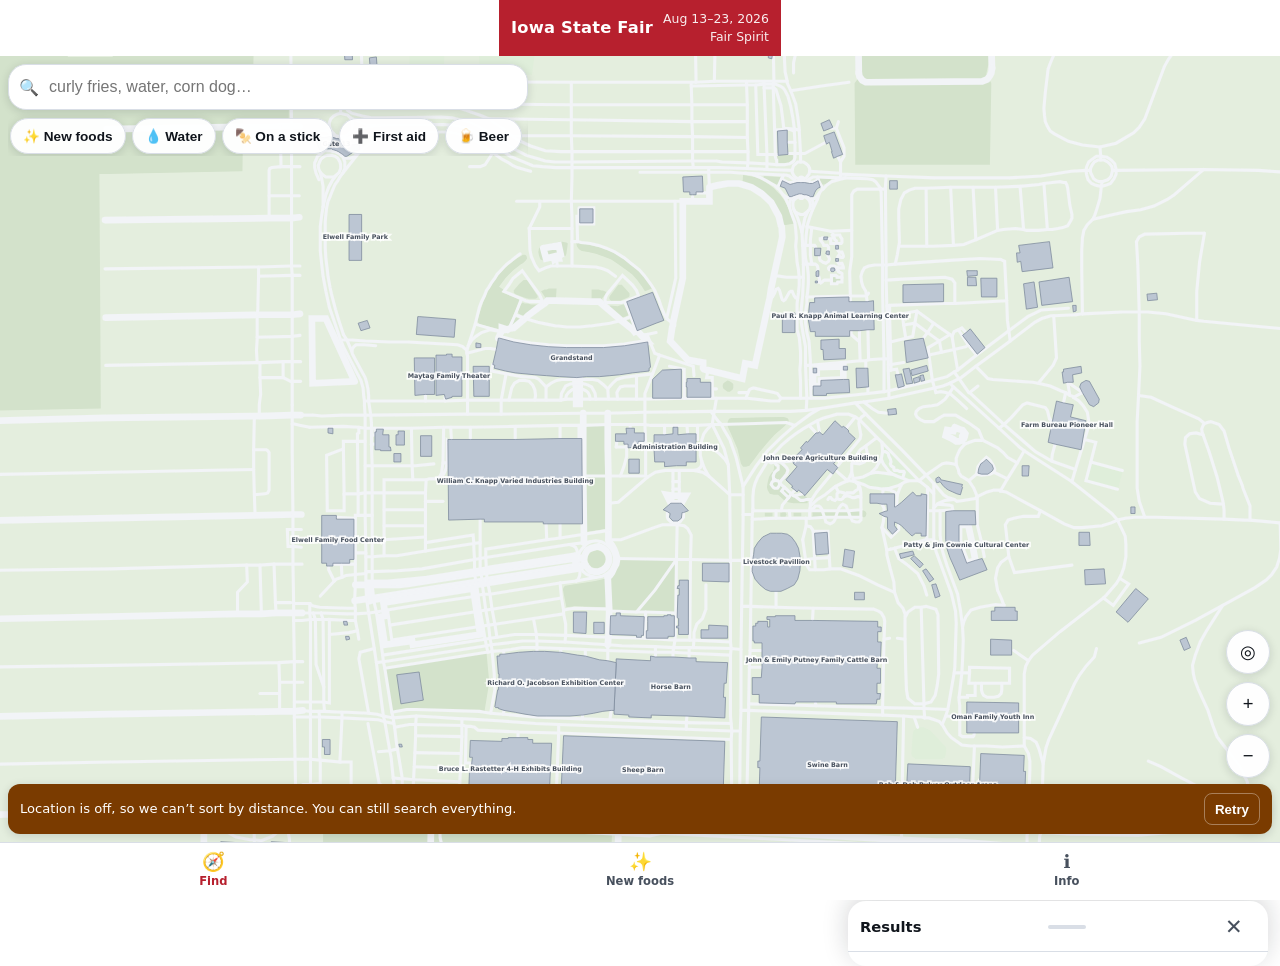
==== index.html @ 3318e54b "Iowa State Fair 2026 finder — offline-first fairground food search Mobile-first static site: search " ====
<!DOCTYPE html>
<html lang="en">
<head>
<meta charset="utf-8">
<meta name="viewport" content="width=device-width, initial-scale=1, viewport-fit=cover, maximum-scale=5">
<meta name="theme-color" content="#b7202e">
<meta name="description" content="Find food, water and anything else at the 2026 Iowa State Fair, sorted by how far it is from where you're standing. Works offline.">
<title>Find it — Iowa State Fair 2026</title>
<!-- All paths are relative so this works from file://, a Caddy subpath, or GitHub Pages. -->
<link rel="manifest" href="./manifest.webmanifest">
<link rel="stylesheet" href="./css/app.css">
</head>
<body>
<div class="app">
  <header class="topbar">
    <span class="wordmark">Iowa State Fair</span>
    <span class="dates">Aug 13–23, 2026<br>Fair Spirit</span>
  </header>

  <main class="find" id="find">
    <svg id="map" aria-describedby="map-desc"></svg>
    <p id="map-desc" class="sr-only">
      Schematic map of the Iowa State Fairgrounds. Search or use the category buttons to list
      places sorted by distance from you; each result opens walking directions.
    </p>

    <div class="searchwrap">
      <div class="searchbar">
        <span aria-hidden="true">🔍</span>
        <label class="sr-only" for="q">Search food, drinks, stands and places</label>
        <input id="q" type="search" inputmode="search" autocomplete="off"
               enterkeyhint="search" placeholder="curly fries, water, corn dog…">
        <button class="clear" id="clear" type="button" aria-label="Clear search" hidden>✕</button>
      </div>
      <div class="chips" role="group" aria-label="Quick categories">
        <button class="chip" type="button" data-chip="new">✨ New foods</button>
        <button class="chip" type="button" data-chip="water">💧 Water</button>
        <button class="chip" type="button" data-chip="stick">🍢 On a stick</button>
        <button class="chip" type="button" data-chip="firstaid">➕ First aid</button>
        <button class="chip" type="button" data-chip="beer">🍺 Beer</button>
        <button class="chip" type="button" data-chip="gates">🚪 Gates</button>
        <button class="chip diet" type="button" data-diet="V">Vegan</button>
        <button class="chip diet" type="button" data-diet="VG">Vegetarian</button>
        <button class="chip diet" type="button" data-diet="GF">Gluten-friendly</button>
        <button class="chip diet" type="button" data-diet="DF">Dairy-free</button>
      </div>
    </div>

    <div class="map-controls">
      <button class="map-btn" id="locate" type="button" aria-label="Centre on my location">◎</button>
      <button class="map-btn" id="zin" type="button" aria-label="Zoom in">+</button>
      <button class="map-btn" id="zout" type="button" aria-label="Zoom out">−</button>
      <button class="map-btn" id="zreset" type="button" aria-label="Show whole fairgrounds">⤢</button>
    </div>

    <div class="status" id="status" hidden role="status"></div>

    <section class="sheet" id="sheet" aria-live="polite">
      <div class="sheet-grip">
        <span class="sheet-title" id="sheet-title">Results</span>
        <span class="bar" aria-hidden="true"></span>
        <button class="sheet-close" id="sheet-close" type="button" aria-label="Close">✕</button>
      </div>
      <div class="sheet-body" id="sheet-body"></div>
    </section>
  </main>

  <nav class="nav" aria-label="Main">
    <a href="./index.html" aria-current="page"><span class="ico" aria-hidden="true">🧭</span>Find</a>
    <a href="./foods.html"><span class="ico" aria-hidden="true">✨</span>New foods</a>
    <a href="./info.html"><span class="ico" aria-hidden="true">ℹ️</span>Info</a>
  </nav>
</div>

<script src="./js/data.js"></script>
<script src="./js/geo.js"></script>
<script src="./js/fuzzy.js"></script>
<script src="./js/fairmap.js"></script>
<script src="./js/find.js"></script>
<script src="./js/shell.js"></script>
</body>
</html>
---- css/app.css ----
/*
 * app.css — mobile-first styles for the Iowa State Fair finder.
 *
 * Design constraints that drove this, all of them physical:
 *   - It is used outdoors in August sun, so contrast is high and mid-greys are avoided.
 *   - It is used one-handed while walking, so controls are >=44px and live in thumb reach at
 *     the bottom of the screen.
 *   - It is used on a phone that may be at 5% battery, so there are no decorative animations.
 *   - The map must fill the screen; chrome floats over it rather than stacking above it.
 */

:root {
  /* Fair colours, pulled toward high contrast rather than matched exactly. */
  --ink: #10151c;
  --ink-soft: #47505d;
  --ink-faint: #6b7480;
  --paper: #ffffff;
  --paper-2: #f4f6f9;
  --line: #d9dee6;

  --brand: #b7202e;          /* Iowa State Fair red */
  --brand-dark: #8d1622;
  --accent: #0b6ea8;         /* water / info blue */
  --go: #1c7a44;             /* directions green */
  --warn: #a05a00;

  /* Map surfaces. Pushed toward more separation than looks necessary indoors — on a phone in
     direct sun, low-contrast greys and greens collapse into one flat wash. */
  --grass: #e4eede;
  --grass-2: #d3e2cb;
  --road: #f2f4f7;
  --bldg: #bcc6d3;
  --bldg-line: #7d8a9c;

  --r: 12px;
  --r-lg: 18px;
  --tap: 44px;
  --shadow: 0 2px 10px rgba(16, 21, 28, .14);
  --shadow-lg: 0 -6px 26px rgba(16, 21, 28, .18);

  --safe-b: env(safe-area-inset-bottom, 0px);
  --safe-t: env(safe-area-inset-top, 0px);
  --nav-h: 58px;
}

* { box-sizing: border-box; }

html, body {
  margin: 0;
  padding: 0;
  height: 100%;
  overscroll-behavior: none;       /* no pull-to-refresh while panning the map */
}

body {
  font: 16px/1.45 system-ui, -apple-system, "Segoe UI", Roboto, Helvetica, Arial, sans-serif;
  color: var(--ink);
  background: var(--paper);
  -webkit-text-size-adjust: 100%;
}

h1, h2, h3 { line-height: 1.2; margin: 0 0 .4em; }
h1 { font-size: 1.35rem; }
h2 { font-size: 1.1rem; }
h3 { font-size: .98rem; }
p { margin: 0 0 .8em; }
a { color: var(--accent); }

/* Visible focus everywhere — this gets used with gloves, in sun, and by keyboard. */
:focus-visible {
  outline: 3px solid var(--accent);
  outline-offset: 2px;
}

.sr-only {
  position: absolute; width: 1px; height: 1px;
  padding: 0; margin: -1px; overflow: hidden;
  clip: rect(0 0 0 0); white-space: nowrap; border: 0;
}

/* ---------------------------------------------------------------- app shell */

.app {
  display: flex;
  flex-direction: column;
  height: 100%;
}

.topbar {
  padding: calc(var(--safe-t) + 10px) 12px 10px;
  background: var(--brand);
  color: #fff;
  display: flex;
  align-items: center;
  gap: 10px;
  flex: none;
}
.topbar .wordmark { font-weight: 800; letter-spacing: .2px; font-size: 1.02rem; }
.topbar .dates { margin-left: auto; font-size: .78rem; opacity: .92; text-align: right; }

.page {
  flex: 1 1 auto;
  overflow-y: auto;
  -webkit-overflow-scrolling: touch;
  padding: 14px 12px calc(var(--nav-h) + var(--safe-b) + 20px);
}

/* ---------------------------------------------------------------- bottom nav */

.nav {
  position: fixed;
  left: 0; right: 0; bottom: 0;
  height: calc(var(--nav-h) + var(--safe-b));
  padding-bottom: var(--safe-b);
  display: flex;
  background: var(--paper);
  border-top: 1px solid var(--line);
  z-index: 40;
}
.nav a {
  flex: 1;
  display: flex;
  flex-direction: column;
  align-items: center;
  justify-content: center;
  gap: 2px;
  min-height: var(--tap);
  text-decoration: none;
  color: var(--ink-soft);
  font-size: .72rem;
  font-weight: 600;
}
.nav a[aria-current="page"] { color: var(--brand); }
.nav .ico { font-size: 1.15rem; line-height: 1; }

/* ---------------------------------------------------------------- find screen */

.find {
  position: relative;
  flex: 1 1 auto;
  min-height: 0;
}

#map {
  position: absolute;
  inset: 0;
  width: 100%;
  height: 100%;
  background: var(--grass);
  touch-action: none;           /* we handle pan/pinch ourselves */
  cursor: grab;
  display: block;
}

/* --- map paint --- */
.area { fill: var(--grass-2); stroke: none; }
.area-parking { fill: #eceef1; }
.area-pitch, .area-playground { fill: #dfeeda; }

.way { fill: none; stroke: var(--road); stroke-linecap: round; }
.way-major { stroke-width: 26; }
.way-minor { stroke-width: 12; }

.bldg {
  fill: var(--bldg);
  stroke: var(--bldg-line);
  stroke-width: 3;
}

.bldg-label {
  fill: var(--ink-soft);
  font-weight: 600;
  paint-order: stroke;
  stroke: rgba(255, 255, 255, .85);
  stroke-width: 14;
  pointer-events: none;
}

.pin-hit { fill: transparent; }
.pin-dot { fill: var(--brand); stroke: #fff; stroke-width: 8; }
.pin-approx { fill: none; stroke: var(--brand); stroke-opacity: .35; stroke-dasharray: 14 12; stroke-width: 5; }
.pin-water .pin-dot { fill: var(--accent); }
.pin-water .pin-approx { stroke: var(--accent); }
.pin-amenity .pin-dot { fill: var(--warn); }
.pin-landmark .pin-dot { fill: #55606f; }
.pin.is-selected .pin-dot { fill: var(--go); r: 34; stroke-width: 10; }
.pin { cursor: pointer; }

.route-line {
  stroke: var(--go);
  stroke-width: 12;
  stroke-linecap: round;
  stroke-dasharray: 40 28;
  opacity: .95;
}
.target-ring { fill: none; stroke: var(--go); stroke-width: 8; opacity: .9; }
.target-dot { fill: var(--go); stroke: #fff; stroke-width: 6; }

.me-dot { fill: #1668d6; stroke: #fff; stroke-width: 9; }
.me-acc { fill: #1668d6; fill-opacity: .1; stroke: #1668d6; stroke-opacity: .35; stroke-width: 4; }
.me-heading { fill: #1668d6; fill-opacity: .5; }

/* --- floating map controls --- */
.map-controls {
  position: absolute;
  right: 10px;
  bottom: calc(var(--nav-h) + var(--safe-b) + 12px);
  display: flex;
  flex-direction: column;
  gap: 8px;
  z-index: 20;
}
.map-btn {
  width: var(--tap); height: var(--tap);
  border-radius: 50%;
  border: 1px solid var(--line);
  background: rgba(255, 255, 255, .96);
  box-shadow: var(--shadow);
  font-size: 1.15rem;
  color: var(--ink);
  display: grid;
  place-items: center;
  cursor: pointer;
}
.map-btn:active { background: var(--paper-2); }

/* --- search overlay --- */
.searchwrap {
  position: absolute;
  top: 8px; left: 8px; right: 8px;
  z-index: 30;
}
.searchbar {
  display: flex;
  align-items: center;
  gap: 8px;
  background: var(--paper);
  border: 1px solid var(--line);
  border-radius: var(--r-lg);
  box-shadow: var(--shadow);
  padding: 0 10px;
}
.searchbar input {
  flex: 1;
  min-height: var(--tap);
  border: 0;
  font-size: 1rem;
  background: transparent;
  color: var(--ink);
}
.searchbar input:focus { outline: none; }
.searchbar .clear {
  border: 0; background: transparent; cursor: pointer;
  font-size: 1.2rem; color: var(--ink-faint);
  min-width: 32px; min-height: 32px;
}

.chips {
  display: flex;
  gap: 6px;
  overflow-x: auto;
  padding: 8px 2px 2px;
  scrollbar-width: none;
}
.chips::-webkit-scrollbar { display: none; }
.chip {
  flex: none;
  min-height: 36px;
  padding: 0 12px;
  border-radius: 999px;
  border: 1px solid var(--line);
  background: rgba(255, 255, 255, .96);
  box-shadow: var(--shadow);
  font-size: .85rem;
  font-weight: 600;
  color: var(--ink);
  cursor: pointer;
  white-space: nowrap;
}
.chip[aria-pressed="true"] { background: var(--brand); border-color: var(--brand); color: #fff; }
.chip.diet[aria-pressed="true"] { background: var(--go); border-color: var(--go); }

/* --- results / detail sheet --- */
.sheet {
  position: absolute;
  left: 0; right: 0;
  /* Sit above the fixed bottom nav — anchoring to 0 hid the last result behind it. */
  bottom: calc(var(--nav-h) + var(--safe-b));
  max-height: 62%;
  background: var(--paper);
  border-radius: var(--r-lg) var(--r-lg) 0 0;
  box-shadow: var(--shadow-lg);
  z-index: 35;
  display: flex;
  flex-direction: column;
  transform: translateY(105%);
  transition: transform .18s ease-out;
}
.sheet.open { transform: translateY(0); }
@media (prefers-reduced-motion: reduce) {
  .sheet { transition: none; }
}
.sheet-grip {
  padding: 8px 12px 6px;
  display: flex;
  align-items: center;
  gap: 8px;
  border-bottom: 1px solid var(--line);
}
.sheet-grip .bar {
  width: 38px; height: 4px; border-radius: 2px;
  background: var(--line); margin: 0 auto;
}
.sheet-title { font-weight: 700; font-size: .92rem; }
.sheet-close {
  border: 0; background: transparent; font-size: 1.3rem;
  min-width: var(--tap); min-height: 36px; cursor: pointer; color: var(--ink-soft);
}
/* The sheet already clears the nav, so no safe-area padding is needed inside it. */
.sheet-body { overflow-y: auto; padding: 4px 0 10px; }

/* --- result rows --- */
.result {
  display: flex;
  gap: 10px;
  align-items: flex-start;
  width: 100%;
  text-align: left;
  padding: 11px 14px;
  border: 0;
  border-bottom: 1px solid var(--paper-2);
  background: transparent;
  cursor: pointer;
  min-height: var(--tap);
}
.result:active { background: var(--paper-2); }
.result .main { flex: 1; min-width: 0; }
/*
 * The fair's own item names can be a paragraph long ("HOQ TOFU WRAP - IOWA TOFU TOSSED IN...").
 * Clamping keeps every row scannable at a glance instead of letting one entry fill the sheet;
 * the full text is still there for screen readers and the detail view.
 */
.result .name {
  font-weight: 650;
  display: -webkit-box;
  -webkit-line-clamp: 2;
  -webkit-box-orient: vertical;
  line-clamp: 2;
  overflow: hidden;
  /* -webkit-box clips ascenders when the line box is tight, so give it explicit room. */
  line-height: 1.35;
  padding-top: 1px;
}
.result .sub {
  font-size: .84rem;
  color: var(--ink-soft);
  display: -webkit-box;
  -webkit-line-clamp: 2;
  -webkit-box-orient: vertical;
  line-clamp: 2;
  overflow: hidden;
}
.result .dist { flex: none; text-align: right; font-variant-numeric: tabular-nums; }
.result .dist b { display: block; font-size: .95rem; }
.result .dist span { font-size: .74rem; color: var(--ink-faint); }

.badges { display: flex; flex-wrap: wrap; gap: 4px; margin-top: 4px; }
.badge {
  font-size: .68rem;
  font-weight: 700;
  letter-spacing: .3px;
  padding: 2px 6px;
  border-radius: 5px;
  background: var(--paper-2);
  color: var(--ink-soft);
  border: 1px solid var(--line);
}
.badge.new { background: #fdf0d8; color: #7a4b00; border-color: #f0d9a8; }
.badge.rank { background: var(--brand); color: #fff; border-color: var(--brand-dark); }
.badge.diet { background: #e5f3ea; color: #14603a; border-color: #bfe0cc; }
.badge.approx { background: #eef1f5; color: var(--ink-faint); }
.badge.beer { background: #f3ecfa; color: #55307d; border-color: #ddcdef; }

.empty { padding: 22px 16px; color: var(--ink-soft); text-align: center; }
.empty b { color: var(--ink); }
.note {
  padding: 8px 14px;
  font-size: .8rem;
  color: var(--ink-soft);
  background: var(--paper-2);
  border-bottom: 1px solid var(--line);
}

/* --- directions panel --- */
.dir { padding: 12px 14px calc(14px + var(--safe-b)); }
.dir .where { font-weight: 750; font-size: 1.06rem; }
.dir .at { color: var(--ink-soft); font-size: .88rem; margin-top: 2px; }

.dir-live {
  display: flex;
  align-items: center;
  gap: 14px;
  margin: 12px 0;
  padding: 12px;
  border: 1px solid var(--line);
  border-radius: var(--r);
  background: var(--paper-2);
}
.arrow {
  width: 58px; height: 58px; flex: none;
  border-radius: 50%;
  background: var(--go);
  color: #fff;
  display: grid; place-items: center;
  font-size: 1.7rem;
  transition: transform .2s ease-out;
}
@media (prefers-reduced-motion: reduce) { .arrow { transition: none; } }
.dir-live .big { font-size: 1.5rem; font-weight: 800; font-variant-numeric: tabular-nums; line-height: 1.1; }
.dir-live .small { font-size: .85rem; color: var(--ink-soft); }

.btnrow { display: flex; gap: 8px; flex-wrap: wrap; }
.btn {
  flex: 1 1 auto;
  min-height: var(--tap);
  padding: 0 14px;
  border-radius: var(--r);
  border: 1px solid var(--line);
  background: var(--paper);
  font-size: .92rem;
  font-weight: 650;
  color: var(--ink);
  cursor: pointer;
  display: inline-flex; align-items: center; justify-content: center; gap: 6px;
  text-decoration: none;
}
.btn.primary { background: var(--go); border-color: var(--go); color: #fff; }
.btn.ghost { background: transparent; }

.hint {
  font-size: .78rem;
  color: var(--ink-faint);
  margin-top: 8px;
}

.menu-list { margin: 10px 0 0; padding: 0; list-style: none; columns: 2; column-gap: 14px; }
.menu-list li { font-size: .84rem; color: var(--ink-soft); break-inside: avoid; padding: 1px 0; }

/* --- status strip --- */
.status {
  position: absolute;
  left: 8px; right: 8px;
  bottom: calc(var(--nav-h) + var(--safe-b) + 8px);
  z-index: 25;
  padding: 9px 12px;
  border-radius: var(--r);
  background: rgba(16, 21, 28, .88);
  color: #fff;
  font-size: .82rem;
  box-shadow: var(--shadow);
  display: flex;
  gap: 10px;
  align-items: center;
}
.status.warn { background: #7a3b00; }
.status button {
  margin-left: auto; flex: none;
  min-height: 32px; padding: 0 10px;
  border-radius: 8px; border: 1px solid rgba(255, 255, 255, .35);
  background: transparent; color: #fff; font-weight: 650; cursor: pointer;
}
.status[hidden] { display: none; }

/* ---------------------------------------------------------------- content pages */

.card {
  border: 1px solid var(--line);
  border-radius: var(--r);
  padding: 12px;
  margin: 0 0 12px;
  background: var(--paper);
}
.card h2 { margin-bottom: .5em; }

table.tbl { width: 100%; border-collapse: collapse; font-size: .88rem; }
table.tbl th, table.tbl td {
  text-align: left; padding: 7px 6px; border-bottom: 1px solid var(--line); vertical-align: top;
}
table.tbl th { color: var(--ink-soft); font-size: .78rem; text-transform: uppercase; letter-spacing: .4px; }

dl.kv { margin: 0; font-size: .88rem; }
dl.kv dt { font-weight: 650; margin-top: 8px; }
dl.kv dd { margin: 2px 0 0; color: var(--ink-soft); }

.food {
  display: flex; gap: 10px; align-items: flex-start;
  padding: 12px 0; border-bottom: 1px solid var(--line);
}
.food:last-child { border-bottom: 0; }
.food .rankno {
  flex: none; width: 34px; height: 34px; border-radius: 50%;
  background: var(--brand); color: #fff;
  display: grid; place-items: center; font-weight: 800; font-size: .95rem;
}
.food .rankno.semi { background: #55606f; }
.food .desc { font-size: .86rem; color: var(--ink-soft); margin-top: 3px; }
.food .price { font-weight: 750; }

.provenance { font-size: .8rem; color: var(--ink-soft); }
.provenance li { margin-bottom: 3px; }

.verrow { display: flex; gap: 10px; align-items: center; flex-wrap: wrap; margin-top: 10px; }
.verbtn {
  flex: none; font: inherit; font-size: .8rem; font-weight: 700;
  font-variant-numeric: tabular-nums; letter-spacing: .02em;
  padding: 8px 12px; min-height: 34px; border-radius: var(--r);
  background: var(--paper-2); color: var(--ink-soft);
  border: 1px solid var(--line); cursor: pointer;
}
.verbtn:hover:not(:disabled) { color: var(--ink); border-color: var(--ink-faint); }
.verbtn:disabled { cursor: default; opacity: .65; }

/* ---------------------------------------------------------------- wider screens */

@media (min-width: 760px) {
  .page, .topbar { max-width: 820px; margin-inline: auto; }
  .sheet { max-height: 55%; left: auto; right: 12px; width: 420px; bottom: 12px; border-radius: var(--r-lg); }
  .sheet:not(.open) { transform: translateY(120%); }
  .searchwrap { max-width: 520px; }
  .menu-list { columns: 3; }
}

@media (prefers-color-scheme: dark) {
  /*
   * Lifted well above a "true dark" palette on purpose. The first dark build was legible on a
   * desktop monitor but the map read as near-black mud on a phone, and building labels
   * disappeared into their footprints. Evening at the fair is the case that matters here, so
   * the map surfaces stay comparatively light and the labels keep real contrast.
   */
  :root {
    --ink: #f2f5f8; --ink-soft: #bcc5d1; --ink-faint: #949eac;
    --paper: #161b22; --paper-2: #1f2630; --line: #38414f;
    --grass: #25332a; --grass-2: #2e3f33; --road: #3d4553;
    --bldg: #4a5462; --bldg-line: #6e7a8b;
    --brand: #d8404e;
    --go: #35a869;
    --accent: #3f9bd4;
  }
  .bldg-label { stroke: rgba(0, 0, 0, .75); stroke-width: 16; fill: #e6ecf4; }
  .me-dot { fill: #4b9cff; }
  .me-acc { fill: #4b9cff; stroke: #4b9cff; }
  .map-btn, .chip { background: rgba(21, 26, 33, .96); }
  .badge.new { background: #40320f; color: #f0d9a8; border-color: #5d4a1a; }
  .badge.diet { background: #163a27; color: #b6e2c8; border-color: #245c3c; }
  .badge.beer { background: #2e2340; color: #d6c4f0; border-color: #46345f; }
}
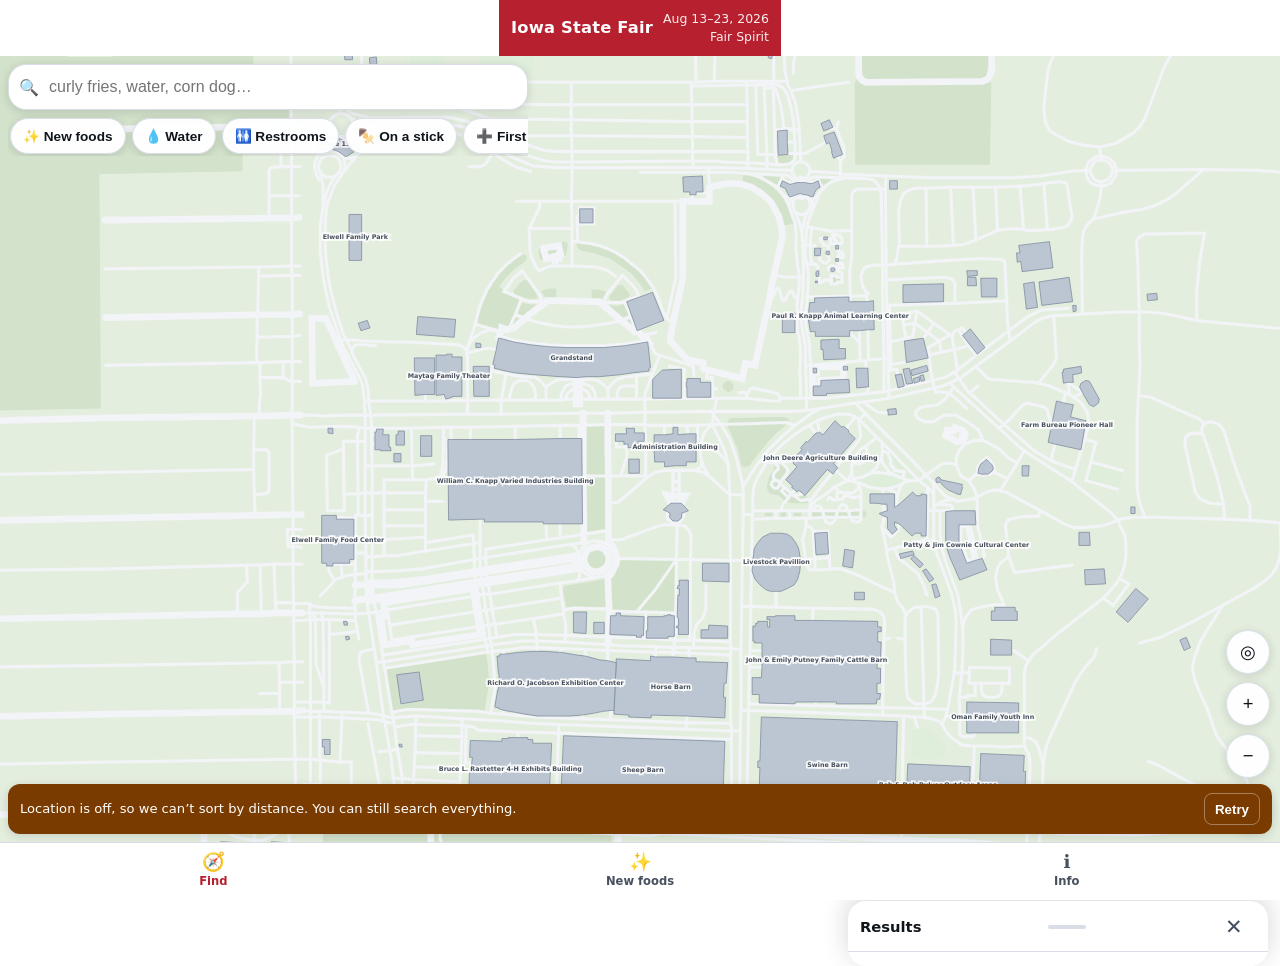
==== commit cd986545: "Add a Restrooms chip, from the two sources we can place honestly The app held no restroom data at al" ====
--- a/index.html
+++ b/index.html
@@ -8,6 +8,9 @@
 <title>Find it — Iowa State Fair 2026</title>
 <!-- All paths are relative so this works from file://, a Caddy subpath, or GitHub Pages. -->
 <link rel="manifest" href="./manifest.webmanifest">
+<!-- iOS reads apple-touch-icon rather than the manifest, and will not take an SVG. -->
+<link rel="icon" href="./icon.svg" type="image/svg+xml">
+<link rel="apple-touch-icon" href="./icon-180.png">
 <link rel="stylesheet" href="./css/app.css">
 </head>
 <body>
@@ -35,6 +38,7 @@
       <div class="chips" role="group" aria-label="Quick categories">
         <button class="chip" type="button" data-chip="new">✨ New foods</button>
         <button class="chip" type="button" data-chip="water">💧 Water</button>
+        <button class="chip" type="button" data-chip="restroom">🚻 Restrooms</button>
         <button class="chip" type="button" data-chip="stick">🍢 On a stick</button>
         <button class="chip" type="button" data-chip="firstaid">➕ First aid</button>
         <button class="chip" type="button" data-chip="beer">🍺 Beer</button>
@@ -76,6 +80,7 @@
 <script src="./js/geo.js"></script>
 <script src="./js/fuzzy.js"></script>
 <script src="./js/fairmap.js"></script>
+<script src="./js/wake.js"></script>
 <script src="./js/find.js"></script>
 <script src="./js/shell.js"></script>
 </body>
--- a/css/app.css
+++ b/css/app.css
@@ -23,6 +23,7 @@
   --accent: #0b6ea8;         /* water / info blue */
   --go: #1c7a44;             /* directions green */
   --warn: #a05a00;
+  --restroom: #6b3fa0;       /* restroom violet — the blue you'd expect is already water's */
 
   /* Map surfaces. Pushed toward more separation than looks necessary indoors — on a phone in
      direct sun, low-contrast greys and greens collapse into one flat wash. */
@@ -31,6 +32,13 @@
   --road: #f2f4f7;
   --bldg: #bcc6d3;
   --bldg-line: #7d8a9c;
+
+  /*
+   * Tells the browser both palettes are supported, so UA-drawn furniture — scrollbars, focus
+   * rings, form controls — follows the active one. Without it the sheet's scrollbar rendered as a
+   * light track over the dark panel.
+   */
+  color-scheme: light dark;
 
   --r: 12px;
   --r-lg: 18px;
@@ -182,6 +190,8 @@
 .pin-water .pin-dot { fill: var(--accent); }
 .pin-water .pin-approx { stroke: var(--accent); }
 .pin-amenity .pin-dot { fill: var(--warn); }
+.pin-restroom .pin-dot { fill: var(--restroom); }
+.pin-restroom .pin-approx { stroke: var(--restroom); }
 .pin-landmark .pin-dot { fill: #55606f; }
 .pin.is-selected .pin-dot { fill: var(--go); r: 34; stroke-width: 10; }
 .pin { cursor: pointer; }
@@ -332,6 +342,13 @@
   background: transparent;
   cursor: pointer;
   min-height: var(--tap);
+  /*
+   * Explicit, because this is a <button> and buttons do not inherit color — without it the name
+   * renders in the UA's `buttontext` while .sub below picks up --ink-soft, so in dark mode the
+   * subtitle came out brighter than the title it belongs to. Invisible in light mode, where
+   * buttontext happens to be near enough to --ink.
+   */
+  color: var(--ink);
 }
 .result:active { background: var(--paper-2); }
 .result .main { flex: 1; min-width: 0; }
@@ -363,6 +380,10 @@
 .result .dist { flex: none; text-align: right; font-variant-numeric: tabular-nums; }
 .result .dist b { display: block; font-size: .95rem; }
 .result .dist span { font-size: .74rem; color: var(--ink-faint); }
+/* "within about 150 ft" is prose, not a figure: narrower, softer, and it must not wrap to
+   three lines in a column sized for "220 ft". */
+.result .dist.rough { max-width: 8.5em; }
+.result .dist.rough b { font-size: .8rem; font-weight: 650; color: var(--ink-soft); }
 
 .badges { display: flex; flex-wrap: wrap; gap: 4px; margin-top: 4px; }
 .badge {
@@ -390,6 +411,10 @@
   background: var(--paper-2);
   border-bottom: 1px solid var(--line);
 }
+/* A note that says the number above it may be wrong has to out-shout the number. */
+.note.warn { background: #fdf0d8; color: #7a4b00; border-color: #f0d9a8; }
+/* Inside the directions panel these are inline blocks, not list headers. */
+.dir .note { border-bottom: 0; border-radius: var(--r); margin: 10px 0 0; }
 
 /* --- directions panel --- */
 .dir { padding: 12px 14px calc(14px + var(--safe-b)); }
@@ -416,6 +441,9 @@
   transition: transform .2s ease-out;
 }
 @media (prefers-reduced-motion: reduce) { .arrow { transition: none; } }
+/* "You're in the area": a target ring rather than a direction, because there isn't a useful one. */
+.arrow.static { background: var(--paper); color: var(--go); border: 2px solid var(--go); transition: none; }
+.dir-live.is-here { border-color: var(--go); }
 .dir-live .big { font-size: 1.5rem; font-weight: 800; font-variant-numeric: tabular-nums; line-height: 1.1; }
 .dir-live .small { font-size: .85rem; color: var(--ink-soft); }
 
@@ -545,6 +573,7 @@
     --brand: #d8404e;
     --go: #35a869;
     --accent: #3f9bd4;
+    --restroom: #a884d8;
   }
   .bldg-label { stroke: rgba(0, 0, 0, .75); stroke-width: 16; fill: #e6ecf4; }
   .me-dot { fill: #4b9cff; }
@@ -553,4 +582,9 @@
   .badge.new { background: #40320f; color: #f0d9a8; border-color: #5d4a1a; }
   .badge.diet { background: #163a27; color: #b6e2c8; border-color: #245c3c; }
   .badge.beer { background: #2e2340; color: #d6c4f0; border-color: #46345f; }
-}
+  /* Was the one badge left out of this block: a hardcoded near-white tile carrying --ink-faint,
+     which in dark resolves to light grey on light grey. It appears on every approximate pin. */
+  .badge.approx { background: #2b323d; color: #c3ccd8; border-color: var(--line); }
+  /* Same trap as .badge.new: a hardcoded cream tile would be unreadable here. */
+  .note.warn { background: #40320f; color: #f0d9a8; border-color: #5d4a1a; }
+}
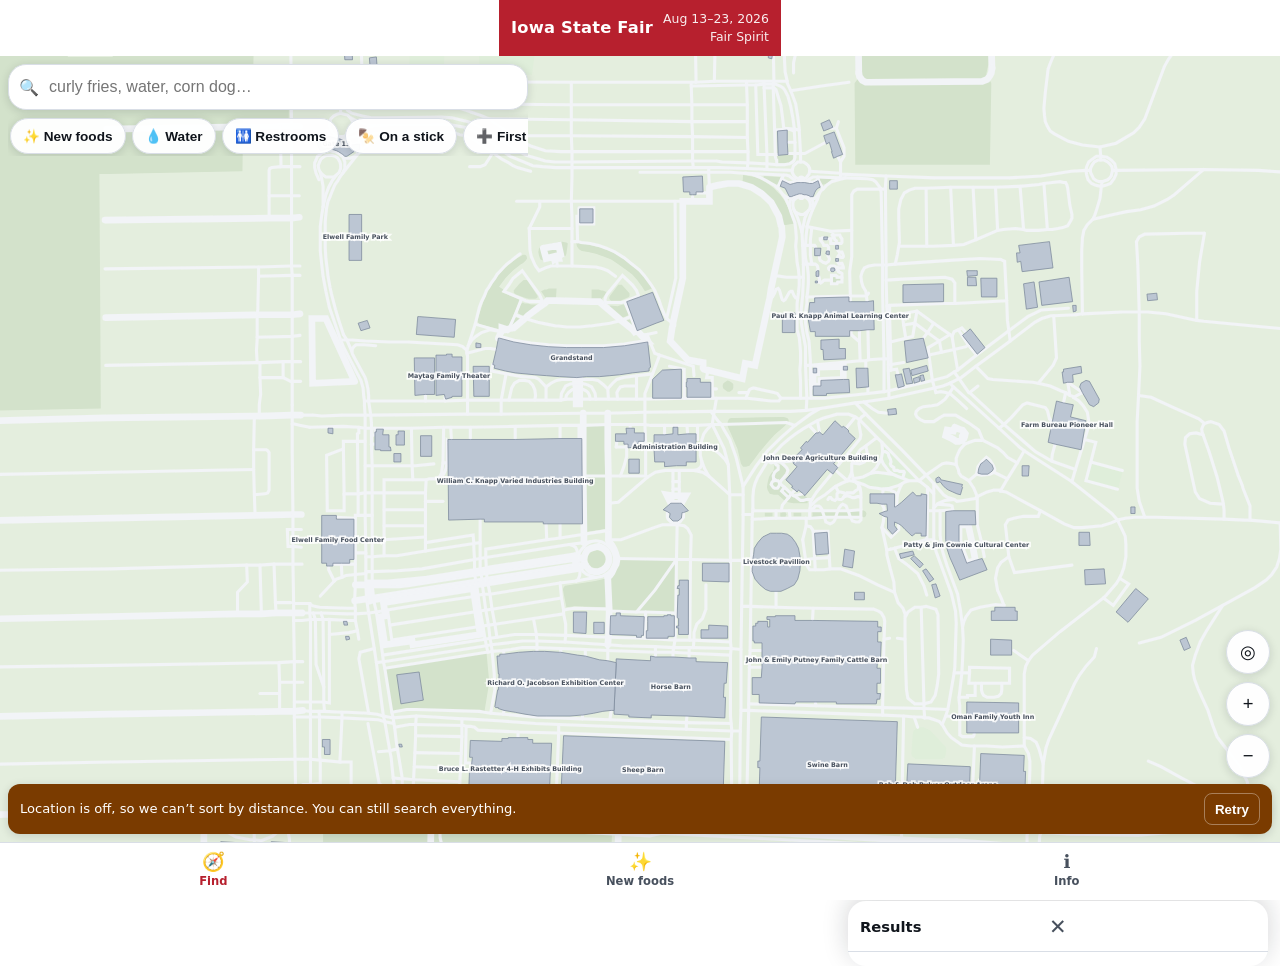
==== commit f5307aac: "Collapse the walking panel to a peek, so you can see the map Tapping a result gave a full panel over" ====
--- a/index.html
+++ b/index.html
@@ -60,9 +60,13 @@
     <div class="status" id="status" hidden role="status"></div>
 
     <section class="sheet" id="sheet" aria-live="polite">
-      <div class="sheet-grip">
+      <div class="sheet-grip" id="sheet-grip">
         <span class="sheet-title" id="sheet-title">Results</span>
-        <span class="bar" aria-hidden="true"></span>
+        <!-- The bar used to be decorative. It is now the real expand/collapse control for the
+             walking panel, so it has to be a button: draggable for thumbs, tappable for everyone,
+             and reachable from a keyboard. -->
+        <button class="bar" id="sheet-toggle" type="button" hidden
+                aria-expanded="false" aria-label="Show walking details"></button>
         <button class="sheet-close" id="sheet-close" type="button" aria-label="Close">✕</button>
       </div>
       <div class="sheet-body" id="sheet-body"></div>
--- a/css/app.css
+++ b/css/app.css
@@ -310,18 +310,51 @@
 @media (prefers-reduced-motion: reduce) {
   .sheet { transition: none; }
 }
+/*
+ * Three columns rather than a flex row: the two 1fr edges are equal by definition, so the grab bar
+ * sits at the true centre no matter how long the destination name is. As a flex row with the bar
+ * centred by `margin: auto`, a long title ate the free space and shoved the handle over next to the
+ * ✕, where it stopped reading as a handle at all.
+ */
 .sheet-grip {
   padding: 8px 12px 6px;
-  display: flex;
+  display: grid;
+  grid-template-columns: 1fr auto 1fr;
   align-items: center;
   gap: 8px;
   border-bottom: 1px solid var(--line);
 }
+.sheet-grip .sheet-close { justify-self: end; }
+/*
+ * The grab bar. It reads as 4px but the button is a full tap target around it, because this is now
+ * the expand/collapse control and a 4px hit area on a phone is a bad joke.
+ */
 .sheet-grip .bar {
-  width: 38px; height: 4px; border-radius: 2px;
-  background: var(--line); margin: 0 auto;
-}
-.sheet-title { font-weight: 700; font-size: .92rem; }
+  width: 56px; height: var(--tap);
+  margin: calc(var(--tap) / -2 + 8px) 0;             /* keeps the grip row its original height */
+  padding: 0; border: 0; background: transparent;
+  cursor: pointer; touch-action: none;               /* we drive the drag ourselves */
+  position: relative;
+}
+.sheet-grip .bar::before {
+  content: ''; position: absolute; left: 50%; top: 50%;
+  width: 38px; height: 4px; margin: -2px 0 0 -19px;
+  border-radius: 2px; background: var(--line);
+}
+.sheet-grip .bar:hover::before { background: var(--ink-faint); }
+.sheet-grip .bar:focus-visible { outline: 2px solid var(--accent); outline-offset: 2px; border-radius: 6px; }
+/* On a list there is nothing to expand, so the bar simply goes. The ✕ is held at the right edge by
+   the grid rather than by this element's margin, so its column collapsing to zero is harmless. */
+.sheet-grip .bar[hidden] { display: none; }
+/*
+ * Holds a destination name on the walking panel, so it has to give way rather than shove the grab
+ * bar and the ✕ off the row. Capped and ellipsised; the full name is on the result you tapped.
+ */
+.sheet-title {
+  font-weight: 700; font-size: .92rem;
+  min-width: 0;                                    /* lets the grid column shrink so ellipsis works */
+  overflow: hidden; text-overflow: ellipsis; white-space: nowrap;
+}
 .sheet-close {
   border: 0; background: transparent; font-size: 1.3rem;
   min-width: var(--tap); min-height: 36px; cursor: pointer; color: var(--ink-soft);
@@ -418,8 +451,27 @@
 
 /* --- directions panel --- */
 .dir { padding: 12px 14px calc(14px + var(--safe-b)); }
-.dir .where { font-weight: 750; font-size: 1.06rem; }
-.dir .at { color: var(--ink-soft); font-size: .88rem; margin-top: 2px; }
+
+/*
+ * Collapsed ("peek") walking panel: keep the head, drop the rest, and let the height follow the
+ * content rather than pinning a second magic percentage that would drift out of step with the 62%
+ * above. What survives is what you need while actually walking — name, live arrow and time, and any
+ * caution about the fix. `.dir-more` is what you'd stop to read.
+ */
+.sheet.peek .dir-more { display: none; }
+.sheet.peek { max-height: 62%; }
+/* Squeeze the surviving half too: measured at 412x924, this is what takes the collapsed panel from
+   28% of the screen (35% with a caution showing) down to ~16%. */
+.sheet.peek .dir { padding: 8px 14px calc(8px + var(--safe-b)); }
+.sheet.peek .dir-live { margin: 0; padding: 8px 10px; gap: 10px; }
+.sheet.peek .arrow { width: 46px; height: 46px; font-size: 1.35rem; }
+.sheet.peek .dir-live .big { font-size: 1.3rem; }
+/* The short caution shows only while collapsed; the full sentence lives in .dir-more, which the
+   collapse hides — so exactly one wording is on screen at a time. */
+.dir .note.tight { margin: 0 0 8px; padding: 6px 10px; }
+.sheet:not(.peek) .dir .note.tight { display: none; }
+/* The destination name is the grip title now, so `.where` is gone rather than left as dead CSS. */
+.dir .at { color: var(--ink-soft); font-size: .88rem; margin-bottom: 4px; }
 
 .dir-live {
   display: flex;
